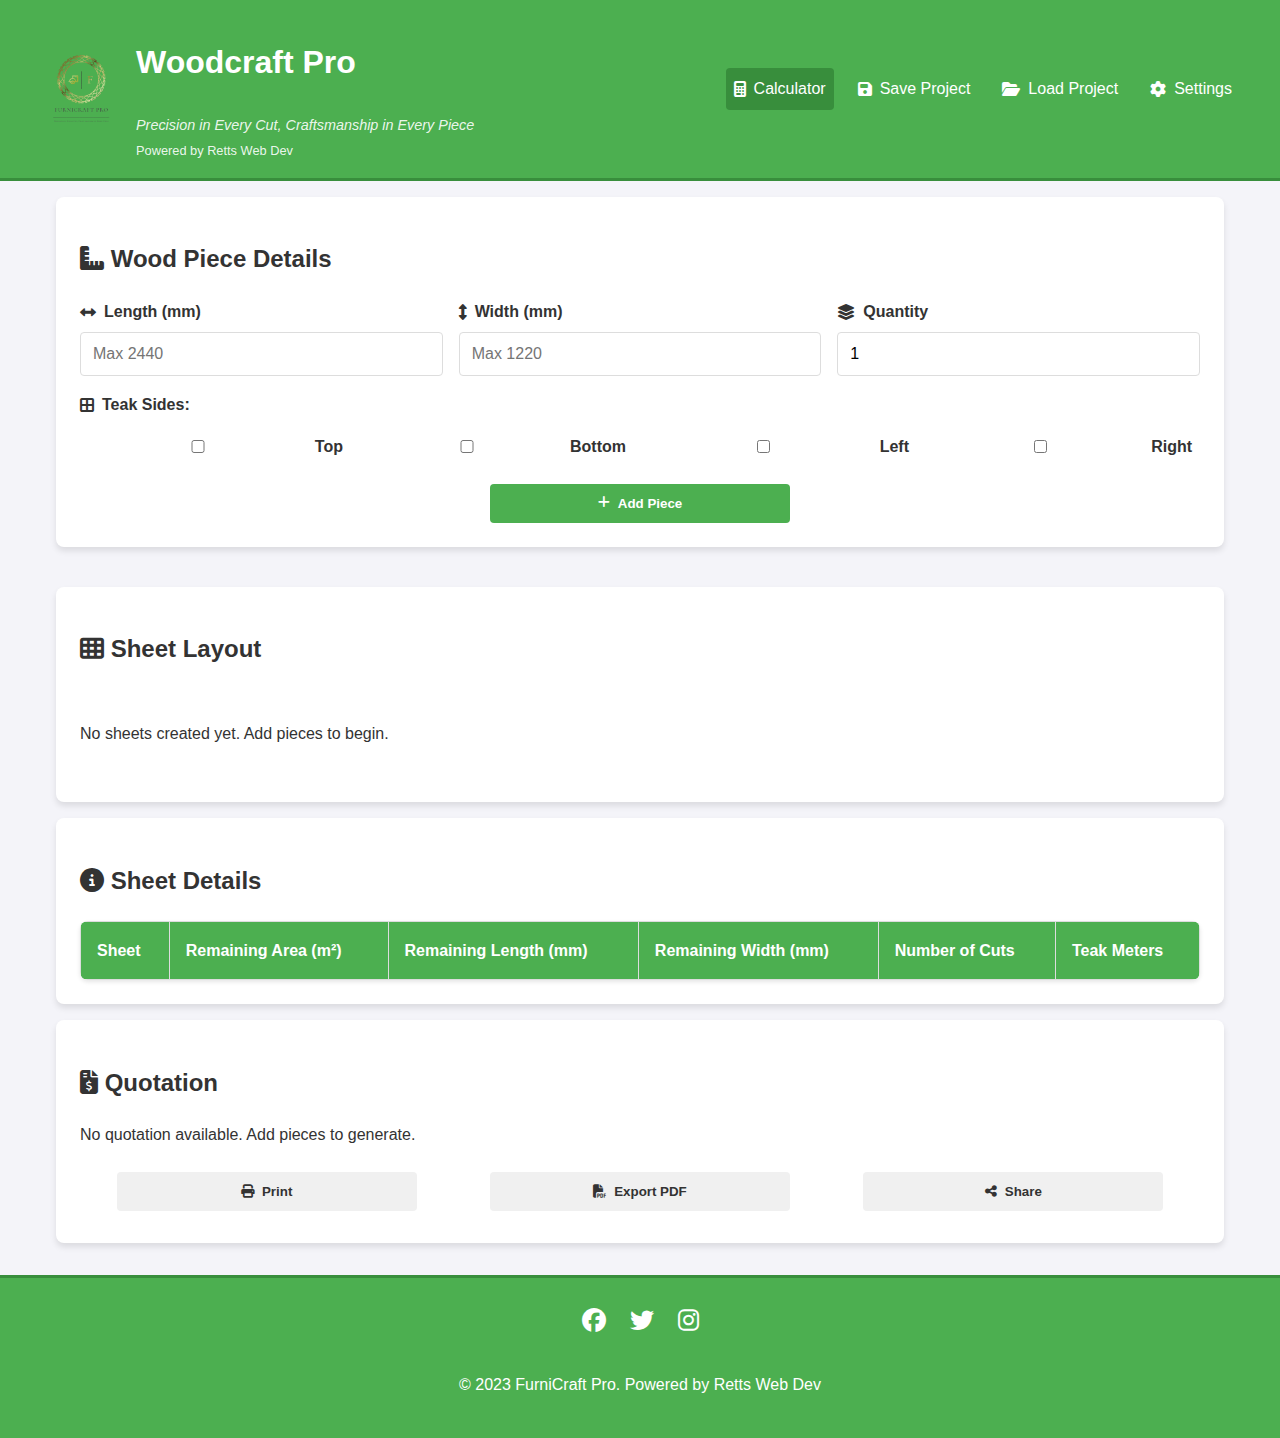
==== selection.html @ 3c25f36a "Add: New pages, assets and improved mobile responsiveness" ====
<!DOCTYPE html>
<html lang="en">
<head>
    <meta charset="UTF-8">
    <meta name="viewport" content="width=device-width, initial-scale=1.0">
    <meta name="theme-color" content="#4CAF50">
    <meta name="description" content="Wood sheet cutting optimizer and quotation generator">
    <title>Woodcraft Pro</title>
    <link rel="manifest" href="/manifest.json">
    <link rel="apple-touch-icon" href="/assets/icon-192.png">
    <link rel="icon" type="image/png" href="/assets/favicon.png">
    <link rel="stylesheet" href="https://cdnjs.cloudflare.com/ajax/libs/font-awesome/6.4.0/css/all.min.css">
    <link rel="stylesheet" href="style.css">
</head>
<body>
    <header>
        <div class="header-content">
          <div class="brand">
            <img src="assets/logo.png" alt="Woodcraft Pro Logo" class="logo-footer">
            <div class="brand-text">
                <h1>Woodcraft Pro</h1>
                <span class="slogan">Precision in Every Cut, Craftsmanship in Every Piece</span>
                <span class="powered-by">Powered by Retts Web Dev</span>
            </div>
        </div>
            <nav>
                <ul>
                    <li><a href="#" class="active"><i class="fas fa-calculator"></i> Calculator</a></li>
                    <li><a href="#" id="saveProjectBtn"><i class="fas fa-save"></i> Save Project</a></li>
                    <li><a href="#" id="loadProjectBtn"><i class="fas fa-folder-open"></i> Load Project</a></li>
                    <li><a href="#" id="settingsBtn"><i class="fas fa-cog"></i> Settings</a></li>
                </ul>
            </nav>
        </div>
    </header>

    <main>
        <div class="container">
            <section class="input-section">
                <div class="card">
                    <h2><i class="fas fa-ruler-combined"></i> Wood Piece Details</h2>
                    <form id="piece-form">
                        <div class="form-grid">
                            <div class="form-group">
                                <label for="length"><i class="fas fa-arrows-alt-h"></i> Length (mm)</label>
                                <input type="number" id="length" required min="1" max="2440" placeholder="Max 2440">
                            </div>
                            <div class="form-group">
                                <label for="width"><i class="fas fa-arrows-alt-v"></i> Width (mm)</label>
                                <input type="number" id="width" required min="1" max="1220" placeholder="Max 1220">
                            </div>
                            <div class="form-group">
                                <label for="quantity"><i class="fas fa-layer-group"></i> Quantity</label>
                                <input type="number" id="quantity" required min="1" value="1">
                            </div>
                        </div>

                        <div class="teak-section">
                            <label><i class="fas fa-border-all"></i> Teak Sides:</label>
                            <div class="teak-options">
                                <label class="checkbox-label">
                                    <input type="checkbox" name="teak" value="top"> Top
                                </label>
                                <label class="checkbox-label">
                                    <input type="checkbox" name="teak" value="bottom"> Bottom
                                </label>
                                <label class="checkbox-label">
                                    <input type="checkbox" name="teak" value="left"> Left
                                </label>
                                <label class="checkbox-label">
                                    <input type="checkbox" name="teak" value="right"> Right
                                </label>
                            </div>
                        </div>

                        <button type="submit" class="btn btn-primary">
                            <i class="fas fa-plus"></i> Add Piece
                        </button>
                    </form>
                </div>
            </section>

            <section class="output-section">
                <div class="card">
                    <h2><i class="fas fa-th"></i> Sheet Layout</h2>
                    <div id="sheet-container"></div>
                </div>

                <div class="card">
                    <h2><i class="fas fa-info-circle"></i> Sheet Details</h2>
                    <div class="table-responsive">
                        <table>
                            <thead>
                                <tr>
                                    <th>Sheet</th>
                                    <th>Remaining Area (m²)</th>
                                    <th>Remaining Length (mm)</th>
                                    <th>Remaining Width (mm)</th>
                                    <th>Number of Cuts</th>
                                    <th>Teak Meters</th>
                                </tr>
                            </thead>
                            <tbody id="sheet-table-body"></tbody>
                        </table>
                    </div>
                </div>

                <div class="card">
                    <h2><i class="fas fa-file-invoice-dollar"></i> Quotation</h2>
                    <div id="quotation"></div>
                    <div class="action-buttons">
                        <button class="btn" id="printQuotation">
                            <i class="fas fa-print"></i> Print
                        </button>
                        <button class="btn" id="exportPDF">
                            <i class="fas fa-file-pdf"></i> Export PDF
                        </button>
                        <button class="btn" id="shareQuotation">
                            <i class="fas fa-share-alt"></i> Share
                        </button>
                    </div>
                </div>
            </section>
        </div>
    </main>

    <footer>
      <div class="footer-content">
          <div class="social-links">
              <a href="#" target="_blank"><i class="fab fa-facebook"></i></a>
              <a href="#" target="_blank"><i class="fab fa-twitter"></i></a>
              <a href="#" target="_blank"><i class="fab fa-instagram"></i></a>
          </div>
          <p>&copy; 2023 FurniCraft Pro. Powered by <a href="https://github.com/Rettey-G" class="credit-link">Retts Web Dev</a></p>
      </div>
  </footer>

    <!-- PWA Support -->
    <script>
        if ('serviceWorker' in navigator) {
            navigator.serviceWorker.register('/sw.js')
                .then(registration => console.log('ServiceWorker registered'))
                .catch(error => console.log('ServiceWorker registration failed:', error));
        }
    </script>
    <script src="script.js"></script>
</body>
</html
---- style.css ----
/* Root Variables */
:root {
  --primary-color: #4CAF50;
  --primary-dark: #388E3C;
  --wood-color: #8B4513;
  --wood-dark: #654321;
  --shadow-color: rgba(0, 0, 0, 0.1);
}

/* Base Styles */
body {
  font-family: 'Arial', sans-serif;
  margin: 0;
  padding: 0;
  background-color: #f4f4f9;
  color: #333;
  line-height: 1.6;
  min-height: 100vh;
  display: flex;
  flex-direction: column;
  overflow-x: hidden;
}

/* Header Styles */
header {
  background-color: var(--primary-color);
  color: white;
  padding: 1rem;
  border-bottom: 3px solid var(--primary-dark);
}

.header-content {
  max-width: 1200px;
  margin: 0 auto;
  display: flex;
  justify-content: space-between;
  align-items: center;
}

.brand {
  display: flex;
  align-items: center;
  gap: 1rem;
}

.brand-text {
  display: flex;
  flex-direction: column;
  gap: 0.25rem;
}

.logo {
  height: 100px;
  width: auto;
}


.logo-footer {
  height: 80px;
  width: auto;
  object-fit: contain;
}
.slogan {
  font-size: 0.9rem;
  color: rgba(255, 255, 255, 0.9);
  font-style: italic;
}

.powered-by {
  font-size: 0.8rem;
  color: rgba(255, 255, 255, 0.9);
}

nav ul {
  list-style: none;
  margin: 0;
  padding: 0;
  display: flex;
  gap: 1rem;
  flex-wrap: wrap;
}

nav a {
  color: white;
  text-decoration: none;
  display: flex;
  align-items: center;
  gap: 0.5rem;
  font-weight: 500;
  padding: 0.5rem;
  border-radius: 4px;
  transition: background-color 0.3s;
}

nav a:hover, nav a.active {
  background-color: var(--primary-dark);
}

/* Main Content */
main {
  flex: 1;
  padding: 1rem;
  max-width: 1200px;
  margin: 0 auto;
  width: 100%;
  box-sizing: border-box;
}

.container {
  display: flex;
  flex-direction: column;
  gap: 1.5rem;
}

/* Card Styles */
.card {
  background: white;
  border-radius: 8px;
  box-shadow: 0 4px 6px var(--shadow-color);
  padding: 1.5rem;
  margin-bottom: 1rem;
}

/* Form Styles */
.form-grid {
  display: grid;
  grid-template-columns: repeat(auto-fit, minmax(250px, 1fr));
  gap: 1rem;
  margin-bottom: 1rem;
}

.form-group {
  display: flex;
  flex-direction: column;
  gap: 0.5rem;
}

label {
  font-weight: 600;
  display: flex;
  align-items: center;
  gap: 0.5rem;
}

input {
  padding: 0.75rem;
  border: 1px solid #ddd;
  border-radius: 4px;
  font-size: 1rem;
  width: 100%;
  box-sizing: border-box;
  transition: border-color 0.3s;
}

input:focus {
  border-color: var(--primary-color);
  outline: none;
}

/* Button Styles */
.btn {
  padding: 0.75rem 1.5rem;
  border: none;
  border-radius: 4px;
  cursor: pointer;
  font-weight: 600;
  display: flex;
  align-items: center;
  justify-content: center;
  gap: 0.5rem;
  transition: all 0.3s ease;
  background-color: #f0f0f0;
  color: #333;
  width: 100%;
  max-width: 300px;
  margin: 0 auto;
}

.btn-primary {
  background-color: var(--primary-color);
  color: white;
}

.btn:hover {
  transform: translateY(-1px);
}

.btn-primary:hover {
  background-color: var(--primary-dark);
}

/* Teak Options */
.teak-section {
  margin: 1rem 0;
}

.teak-options {
  display: grid;
  grid-template-columns: repeat(auto-fit, minmax(120px, 1fr));
  gap: 0.75rem;
  margin-top: 0.5rem;
}

.checkbox-label {
  display: flex;
  align-items: center;
  gap: 0.5rem;
  cursor: pointer;
  padding: 0.5rem;
  border-radius: 4px;
  transition: background-color 0.3s;
}

.checkbox-label:hover {
  background-color: #f5f5f5;
}

/* Sheet Layout */
#sheet-container {
  width: 100%;
  overflow-x: auto;
  -webkit-overflow-scrolling: touch;
  padding: 1rem 0;
}

.sheet {
  position: relative;
  border: 2px solid var(--primary-color);
  border-radius: 8px;
  width: 800px;
  height: 400px;
  background-color: #e0f7fa;
  background-image: 
      linear-gradient(to right, #ccc 1px, transparent 1px),
      linear-gradient(to bottom, #ccc 1px, transparent 1px);
  background-size: calc(800px / 24.4) calc(400px / 12.2);
  margin: 0 auto;
  transform-origin: center;
  min-width: 800px;
}

.piece {
  position: absolute;
  background-color: var(--wood-color);
  border: 1px solid var(--wood-dark);
  color: white;
  display: flex;
  align-items: center;
  justify-content: center;
  font-size: 0.75rem;
  border-radius: 4px;
  box-shadow: 0 2px 4px rgba(0, 0, 0, 0.2);
  cursor: pointer;
  transition: transform 0.2s;
  z-index: 1;
}

.piece:hover {
  transform: scale(1.02);
  z-index: 2;
}

/* Quotation Styles */
#quotation {
  margin-bottom: 1rem;
}

.table-responsive {
  overflow-x: auto;
  margin: 0;
  -webkit-overflow-scrolling: touch;
  position: relative;
  background: white;
  border-radius: 8px;
  box-shadow: 0 2px 4px var(--shadow-color);
}

table {
  width: 100%;
  border-collapse: collapse;
  background: white;
}

th, td {
  padding: 1rem;
  text-align: left;
  border: 1px solid #ddd;
}

th {
  background-color: var(--primary-color);
  color: white;
  font-weight: 600;
  position: sticky;
  top: 0;
  z-index: 10;
  white-space: nowrap;
}

tr.total-row {
  position: sticky;
  bottom: 0;
  background-color: var(--primary-color);
  color: white;
  font-weight: bold;
  z-index: 10;
}

tr.total-row td {
  border-color: var(--primary-dark);
}

/* Action Buttons */
.action-buttons {
  display: grid;
  grid-template-columns: repeat(auto-fit, minmax(200px, 1fr));
  gap: 1rem;
  margin-top: 1rem;
  padding: 0.5rem;
}

/* Footer Styles */
footer {
  background-color: var(--primary-color);
  color: white;
  padding: 1.5rem;
  border-top: 3px solid var(--primary-dark);
  margin-top: auto;
}

.footer-content {
  max-width: 1200px;
  margin: 0 auto;
  display: flex;
  flex-direction: column;
  align-items: center;
  gap: 1rem;
  text-align: center;
}

.social-links {
  display: flex;
  justify-content: center;
  gap: 1.5rem;
}

.social-links a {
  color: white;
  font-size: 1.5rem;
  transition: all 0.3s ease;
}

.social-links a:hover {
  transform: translateY(-3px);
  color: #e0e0e0;
}

.credit-link {
  color: white;
  text-decoration: none;
  font-weight: 500;
  position: relative;
  transition: color 0.3s;
}

.credit-link::after {
  content: '';
  position: absolute;
  width: 100%;
  height: 2px;
  bottom: -2px;
  left: 0;
  background-color: #e0e0e0;
  transform: scaleX(0);
  transition: transform 0.3s;
}

.credit-link:hover::after {
  transform: scaleX(1);
}

/* Responsive Design */
@media (max-width: 768px) {
  .header-content {
    flex-direction: column;
    gap: 1rem;
    text-align: center;
  }

  .brand {
    flex-direction: column;
  }

  .logo {
    height: 60px;
  }

  .slogan {
    font-size: 0.8rem;
    max-width: 280px;
  }

  nav ul {
    justify-content: center;
  }

  .sheet {
    transform: scale(0.9);
  }

  .form-grid {
    grid-template-columns: 1fr;
  }

  .table-responsive {
    margin: 0;
    border-radius: 0;
  }

  table {
    font-size: 0.9rem;
  }

  th, td {
    padding: 0.75rem;
  }

  .action-buttons {
    grid-template-columns: 1fr;
  }

  .btn {
    width: 100%;
    max-width: none;
  }
}

/* Extra Small Screens */
@media (max-width: 480px) {
  .sheet {
    transform: scale(0.8);
  }

  .piece {
    font-size: 0.6rem;
  }

  .teak-options {
    grid-template-columns: repeat(2, 1fr);
  }

  table {
    font-size: 0.8rem;
  }

  th, td {
    padding: 0.5rem;
  }

  tr.total-row {
    font-size: 0.9rem;
  }
}

/* Touch Device Optimizations */
@media (hover: none) {
  .piece {
    touch-action: none;
  }

  input, 
  button {
    min-height: 44px;
  }

  .checkbox-label {
    padding: 0.75rem;
  }

  tr:active {
    background-color: rgba(76, 175, 80, 0.1);
  }
}
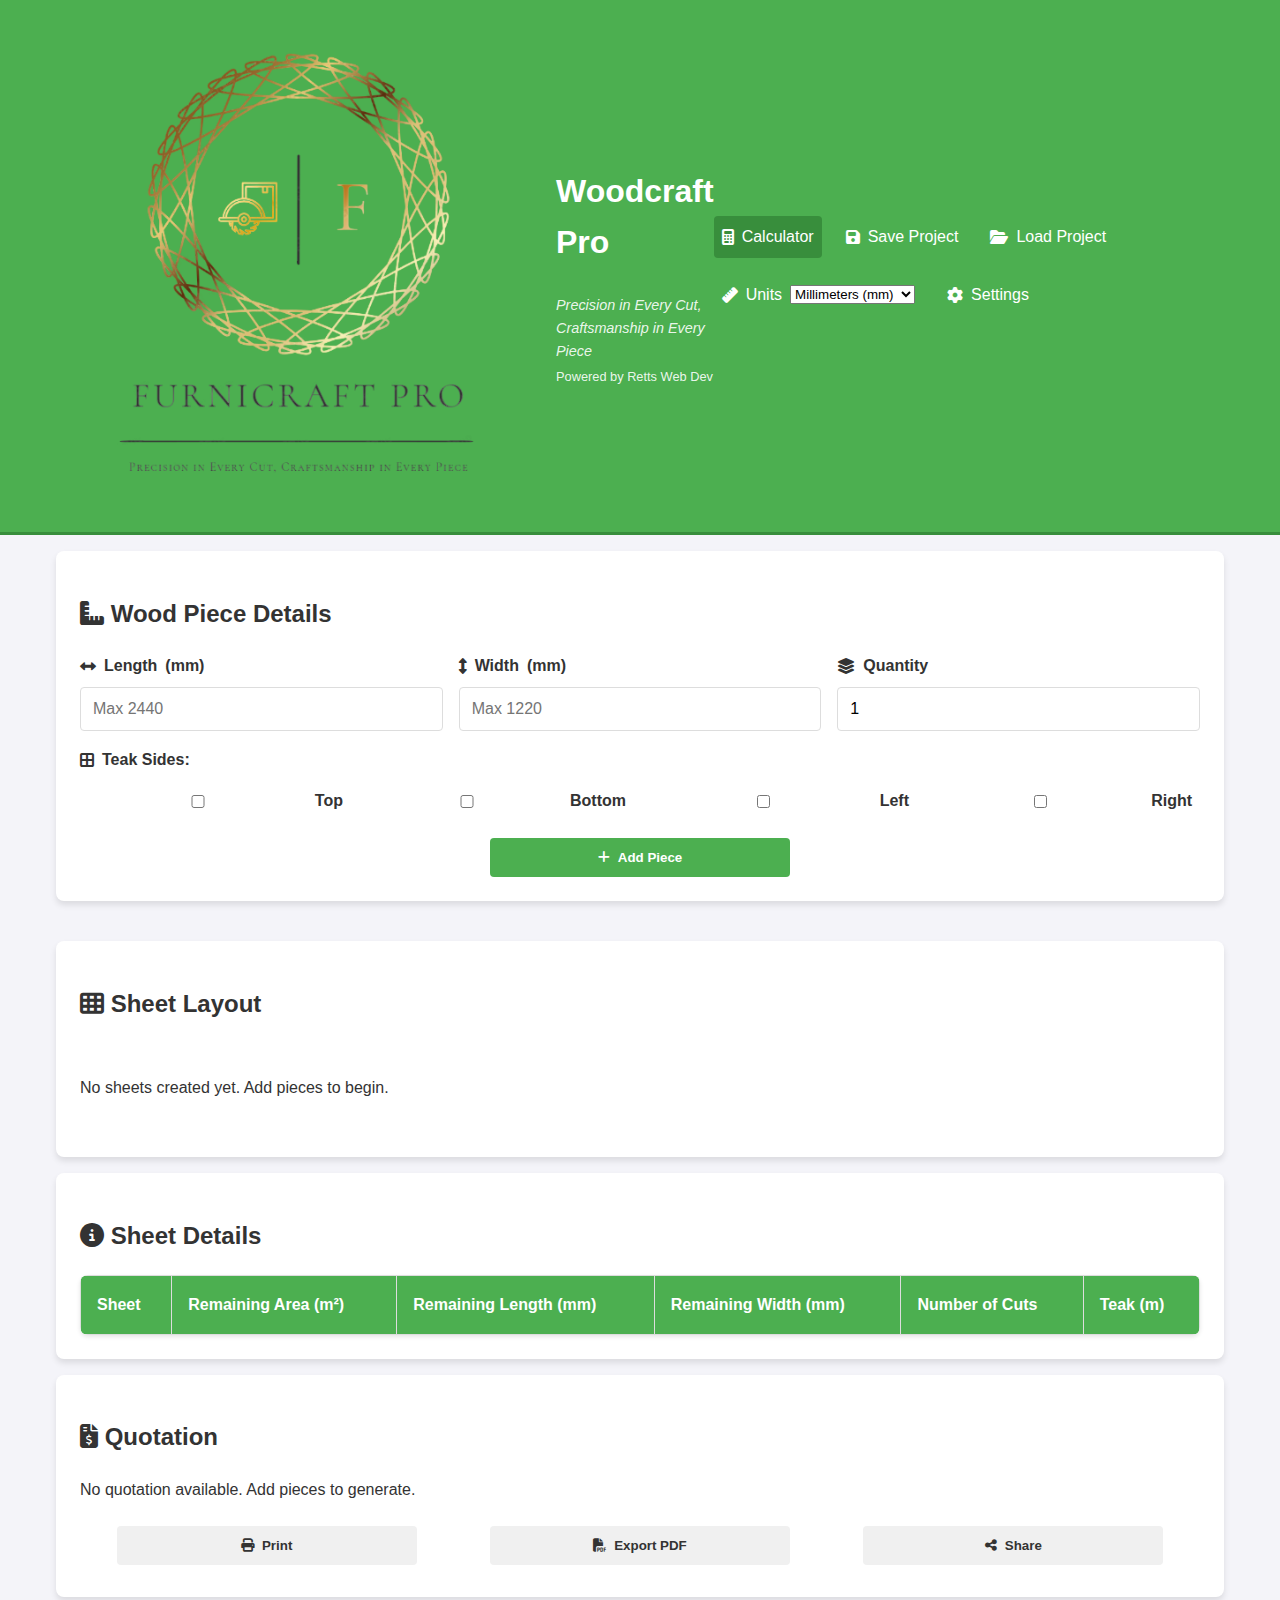
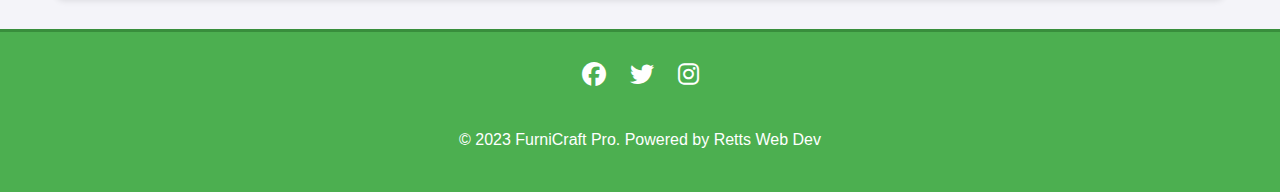
==== commit 05270bca: "Add: Unit conversion functionality and UI updates" ====
--- a/selection.html
+++ b/selection.html
@@ -15,19 +15,30 @@
 <body>
     <header>
         <div class="header-content">
-          <div class="brand">
-            <img src="assets/logo.png" alt="Woodcraft Pro Logo" class="logo-footer">
-            <div class="brand-text">
-                <h1>Woodcraft Pro</h1>
-                <span class="slogan">Precision in Every Cut, Craftsmanship in Every Piece</span>
-                <span class="powered-by">Powered by Retts Web Dev</span>
+            <div class="brand">
+                <img src="assets/logo.png" alt="Woodcraft Pro Logo" class="logo-footer">
+                <div class="brand-text">
+                    <h1>Woodcraft Pro</h1>
+                    <span class="slogan">Precision in Every Cut, Craftsmanship in Every Piece</span>
+                    <span class="powered-by">Powered by Retts Web Dev</span>
+                </div>
             </div>
-        </div>
             <nav>
                 <ul>
                     <li><a href="#" class="active"><i class="fas fa-calculator"></i> Calculator</a></li>
                     <li><a href="#" id="saveProjectBtn"><i class="fas fa-save"></i> Save Project</a></li>
                     <li><a href="#" id="loadProjectBtn"><i class="fas fa-folder-open"></i> Load Project</a></li>
+                    <li>
+                        <a href="#" id="unitsBtn">
+                            <i class="fas fa-ruler"></i> Units
+                            <select id="unitSelector" class="unit-select">
+                                <option value="mm">Millimeters (mm)</option>
+                                <option value="cm">Centimeters (cm)</option>
+                                <option value="m">Meters (m)</option>
+                                <option value="in">Inches (in)</option>
+                            </select>
+                        </a>
+                    </li>
                     <li><a href="#" id="settingsBtn"><i class="fas fa-cog"></i> Settings</a></li>
                 </ul>
             </nav>
@@ -42,11 +53,17 @@
                     <form id="piece-form">
                         <div class="form-grid">
                             <div class="form-group">
-                                <label for="length"><i class="fas fa-arrows-alt-h"></i> Length (mm)</label>
+                                <label for="length">
+                                    <i class="fas fa-arrows-alt-h"></i> Length
+                                    <span class="unit-label">(mm)</span>
+                                </label>
                                 <input type="number" id="length" required min="1" max="2440" placeholder="Max 2440">
                             </div>
                             <div class="form-group">
-                                <label for="width"><i class="fas fa-arrows-alt-v"></i> Width (mm)</label>
+                                <label for="width">
+                                    <i class="fas fa-arrows-alt-v"></i> Width
+                                    <span class="unit-label">(mm)</span>
+                                </label>
                                 <input type="number" id="width" required min="1" max="1220" placeholder="Max 1220">
                             </div>
                             <div class="form-group">
@@ -93,11 +110,11 @@
                             <thead>
                                 <tr>
                                     <th>Sheet</th>
-                                    <th>Remaining Area (m²)</th>
-                                    <th>Remaining Length (mm)</th>
-                                    <th>Remaining Width (mm)</th>
+                                    <th>Remaining Area (<span class="unit-area">m²</span>)</th>
+                                    <th>Remaining Length (<span class="unit-label">mm</span>)</th>
+                                    <th>Remaining Width (<span class="unit-label">mm</span>)</th>
                                     <th>Number of Cuts</th>
-                                    <th>Teak Meters</th>
+                                    <th>Teak (<span class="unit-length">m</span>)</th>
                                 </tr>
                             </thead>
                             <tbody id="sheet-table-body"></tbody>
@@ -125,15 +142,15 @@
     </main>
 
     <footer>
-      <div class="footer-content">
-          <div class="social-links">
-              <a href="#" target="_blank"><i class="fab fa-facebook"></i></a>
-              <a href="#" target="_blank"><i class="fab fa-twitter"></i></a>
-              <a href="#" target="_blank"><i class="fab fa-instagram"></i></a>
-          </div>
-          <p>&copy; 2023 FurniCraft Pro. Powered by <a href="https://github.com/Rettey-G" class="credit-link">Retts Web Dev</a></p>
-      </div>
-  </footer>
+        <div class="footer-content">
+            <div class="social-links">
+                <a href="#" target="_blank"><i class="fab fa-facebook"></i></a>
+                <a href="#" target="_blank"><i class="fab fa-twitter"></i></a>
+                <a href="#" target="_blank"><i class="fab fa-instagram"></i></a>
+            </div>
+            <p>&copy; 2023 FurniCraft Pro. Powered by <a href="https://github.com/Rettey-G" class="credit-link">Retts Web Dev</a></p>
+        </div>
+    </footer>
 
     <!-- PWA Support -->
     <script>
@@ -144,5 +161,6 @@
         }
     </script>
     <script src="script.js"></script>
+    <script src="units.js"></script>
 </body>
-</html+</html>--- a/style.css
+++ b/style.css
@@ -50,16 +50,11 @@
 }
 
 .logo {
-  height: 100px;
-  width: auto;
-}
-
-
-.logo-footer {
   height: 80px;
   width: auto;
   object-fit: contain;
 }
+
 .slogan {
   font-size: 0.9rem;
   color: rgba(255, 255, 255, 0.9);
@@ -480,4 +475,4 @@
   tr:active {
     background-color: rgba(76, 175, 80, 0.1);
   }
-}                                     +}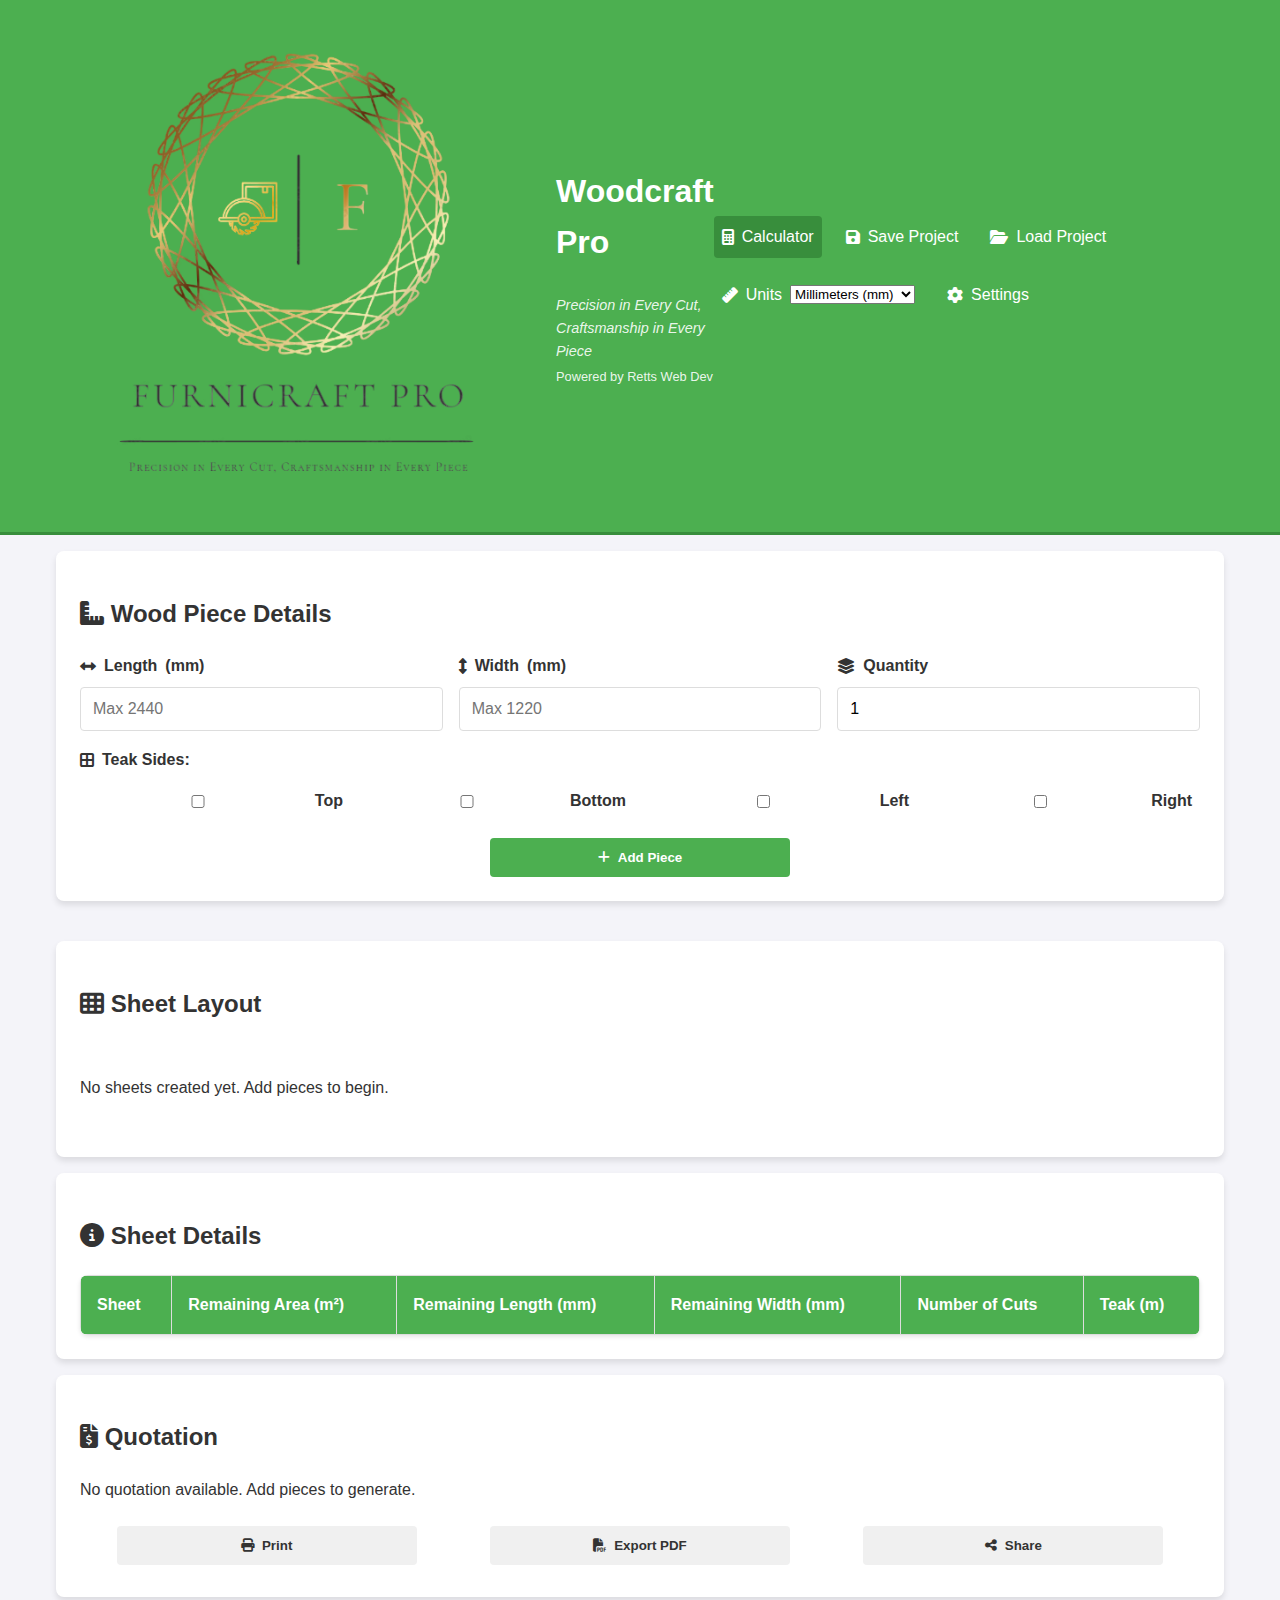
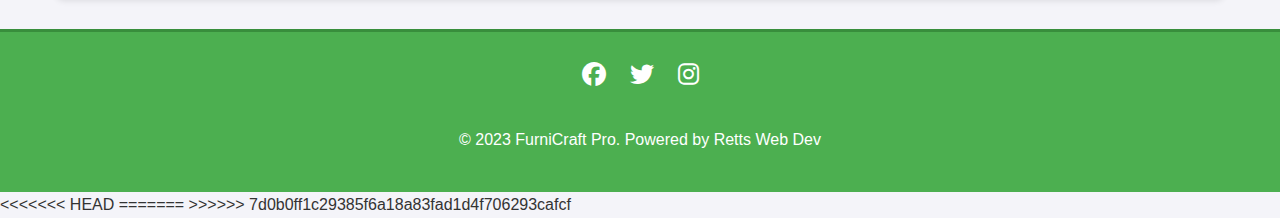
==== commit 70787c55: "Add: Unit conversion functionality and UI updates" ====
--- a/selection.html
+++ b/selection.html
@@ -5,7 +5,7 @@
     <meta name="viewport" content="width=device-width, initial-scale=1.0">
     <meta name="theme-color" content="#4CAF50">
     <meta name="description" content="Wood sheet cutting optimizer and quotation generator">
-    <title>Woodcraft Pro</title>
+    <title>FurniCraft Pro</title>
     <link rel="manifest" href="/manifest.json">
     <link rel="apple-touch-icon" href="/assets/icon-192.png">
     <link rel="icon" type="image/png" href="/assets/favicon.png">
@@ -163,4 +163,8 @@
     <script src="script.js"></script>
     <script src="units.js"></script>
 </body>
-</html>+<<<<<<< HEAD
+</html>
+=======
+</html
+>>>>>>> 7d0b0ff1c29385f6a18a83fad1d4f706293cafcf
